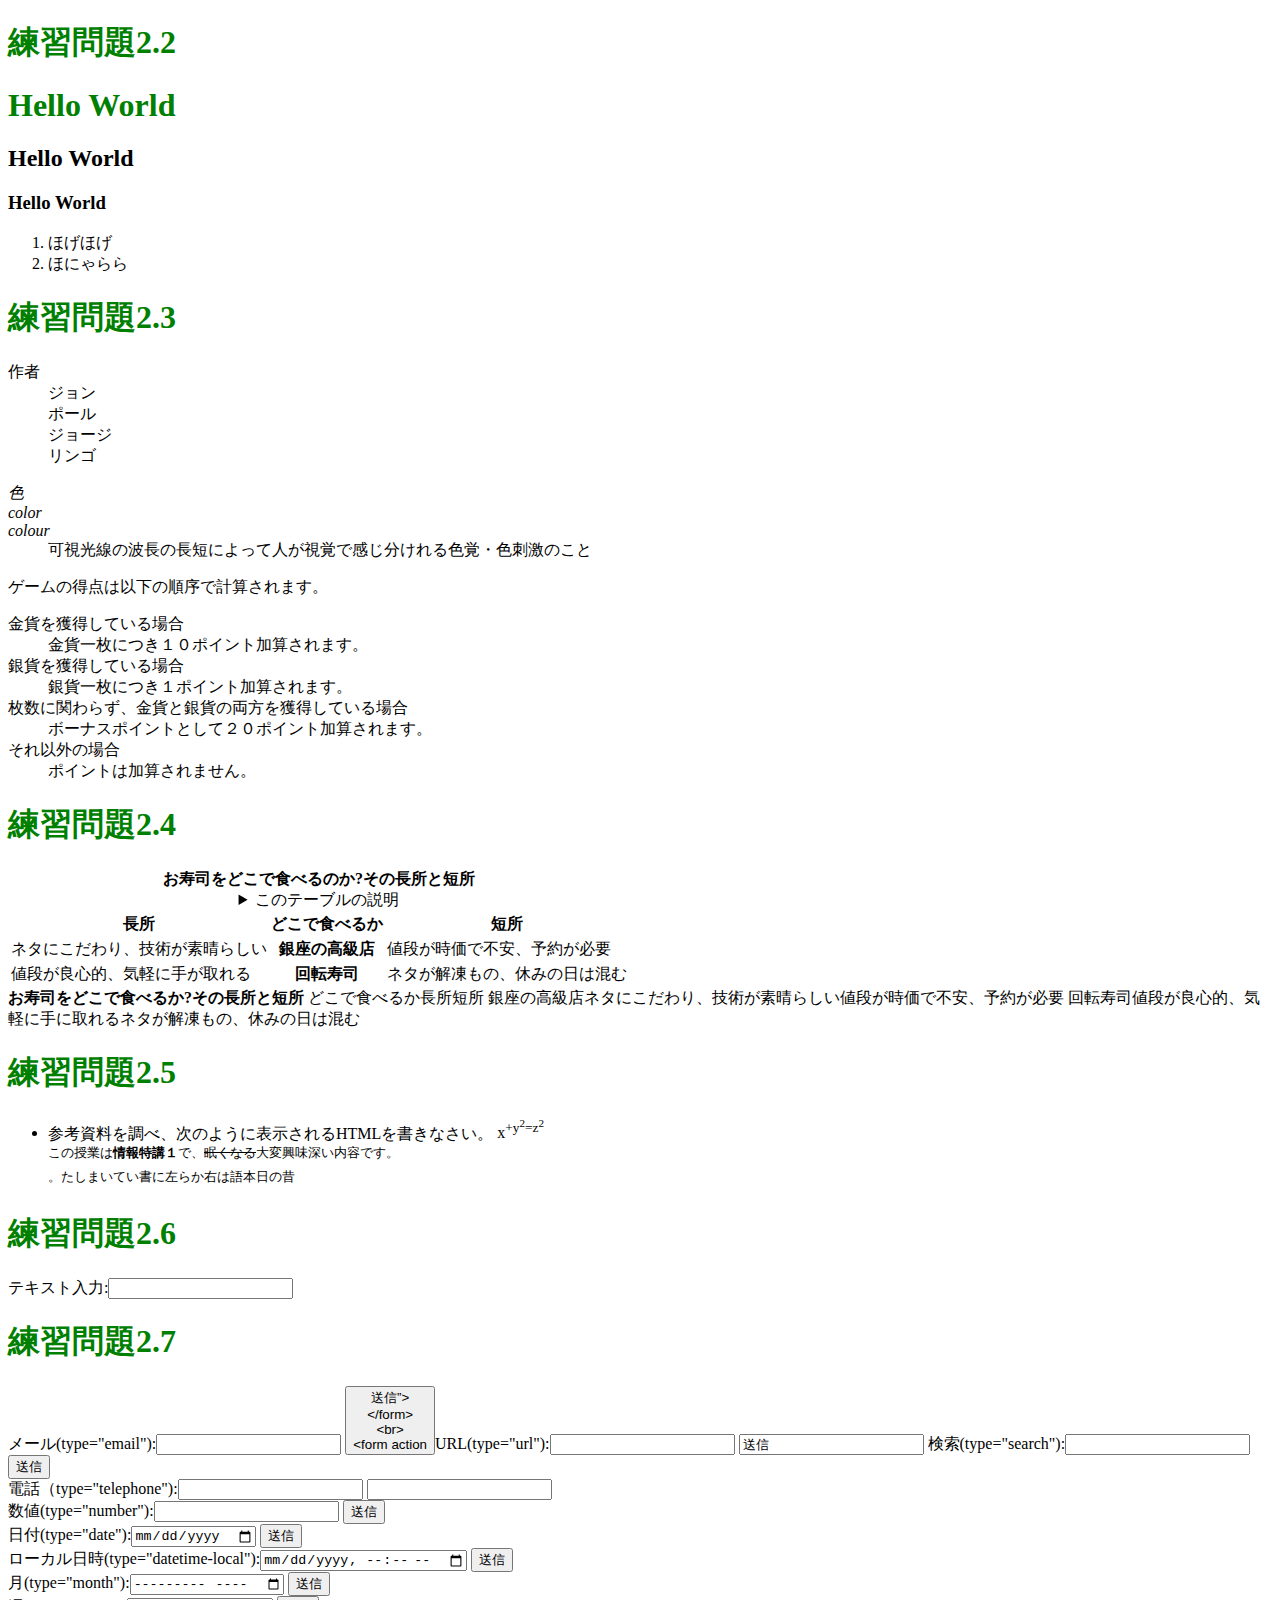
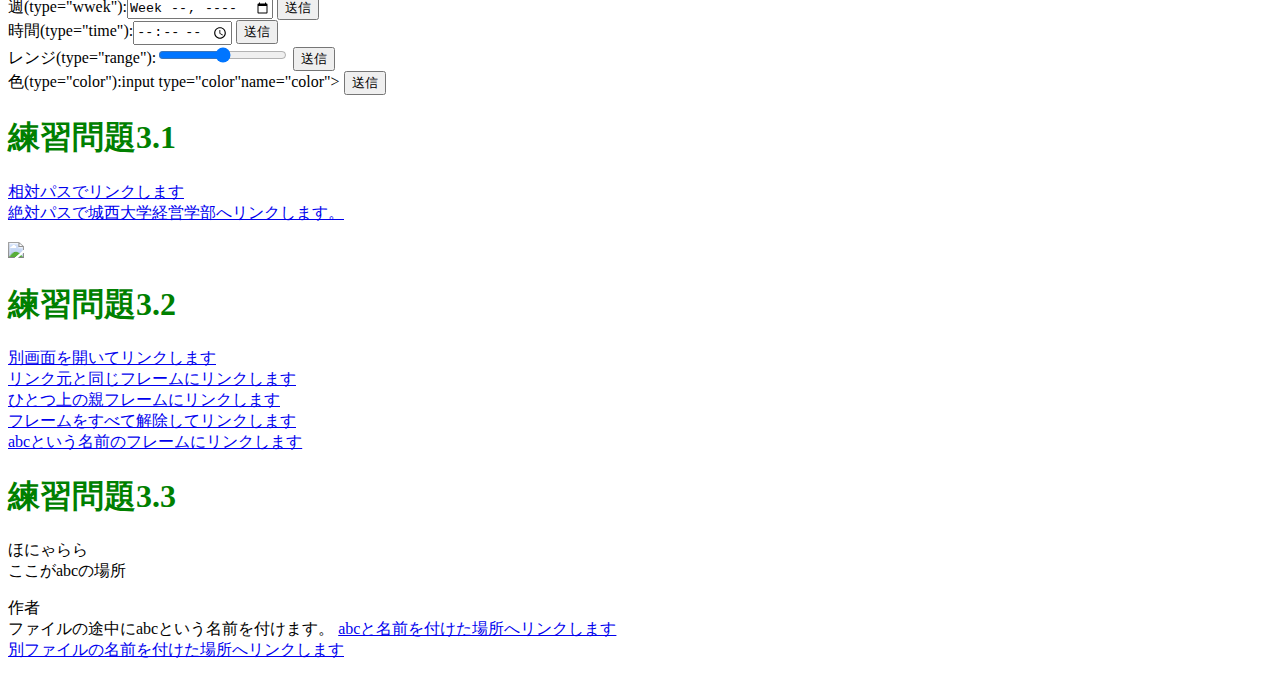
==== index.html @ 6d5d6d24 "Update index.html" ====
<!DOCTYPE html>
 
<html lang="ja">
 
<head>
 
<meta charset="UTF-8">
 
<title>web開発の練習１</title>
 
</head>
 
<body>
 
 <!--文字の大きさの練習-->
 
 <h1>練習問題2.2</h1>
 
 <h1>Hello World</h1>
 
 <h2>Hello World</h2>
 
 <h3>Hello World</h3>
 
 <ol>
  
   <li>ほげほげ</li>
  
   <li>ほにゃらら</li>
  
 </ol>
 
</body>

<body>

<h1>練習問題2.3</h1>

<dl>

<dt>作者</dt>
 
<dd>ジョン</dd>
 
<dd>ポール</dd>
 
<dd>ジョージ</dd>
 
<dd>リンゴ</dd>

</dl>

<dl>

<dt lang="ja"><dfn>色</dfn></dt>

<dt lang="en-US"><dfn>color</dfn></dt>

<dt lang="en-GB"><dfn>colour</dfn></dt>

<dd>可視光線の波長の長短によって人が視覚で感じ分けれる色覚・色刺激のこと</dd>
 
</dl>

<p>ゲームの得点は以下の順序で計算されます。</p>

 <dl>

 <dt>金貨を獲得している場合</dt>

 <dd>金貨一枚につき１０ポイント加算されます。</dd>

 <dt>銀貨を獲得している場合</dt>

 <dd>銀貨一枚につき１ポイント加算されます。</dd>

 <dt>枚数に関わらず、金貨と銀貨の両方を獲得している場合</dt>

 <dd>ボーナスポイントとして２０ポイント加算されます。</dd>

 <dt>それ以外の場合</dt>

 <dd>ポイントは加算されません。</dd>
  
 </dl>

</body>

<body>

<h1>練習問題2.4</h1>
 
<table>

<caption>

<strong>お寿司をどこで食べるのか?その長所と短所</strong>

<details>

<summary>このテーブルの説明</summary>

<p>以下のテーブルでは、２番目のカラムに寿司店のタイプが入られています。その左側にそのようなタイプのお店でお寿司を食べる場合の長所が、右側に短所が入られています。</p>

</details>

</caption>

<thead>

<tr><th>長所</th><th>どこで食べるか</th><th>短所</th></tr>
</thead>
<tbody>
<tr><td>ネタにこだわり、技術が素晴らしい</td><th>銀座の高級店</th><td>値段が時価で不安、予約が必要</td></tr>
<tr><td>値段が良心的、気軽に手が取れる</td><th>回転寿司</th><td>ネタが解凍もの、休みの日は混む</td></tr>
</tbody>
</table>
<tadle>
<caption>
<strong>お寿司をどこで食べるか?その長所と短所</strong>
</caption>
<thead>
<tr><th>どこで食べるか</th><th>長所</th><th>短所</th></tr>
</thead>
<tbody>
<tr><th>銀座の高級店</th><td>ネタにこだわり、技術が素晴らしい</td><td>値段が時価で不安、予約が必要</td></tr>
<tr><th>回転寿司</th><td>値段が良心的、気軽に手に取れる</td><td>ネタが解凍もの、休みの日は混む</td></tr>
</tbody>
</tadle>
</body>
<body>
<h1>練習問題2.5</h1>
<ul>
<li>参考資料を調べ、次のように表示されるHTMLを書きなさい。
<pstyie="margin:1ex">x<sup>+y<sup>2</sup>=z<sup>2</sup>
<br>
この授業は<b>情報特講１</b>で、<s>眠くなる</s>大変興味深い内容です。<br>
<bdo dir="rtl">昔の日本語は右から左に書いていました。</bdo></p>
</li>
</ul>
<body>
<h1>練習問題2.6</h1>
<p>テキスト入力:<input type="text"></p>
</body>
<body>
<h1>練習問題2.7</h1>
<form action="xxx.php"method="post">
 <ladel>メール(type="email"):<input type="email"name="email"></ladel>
<input type="submit"value="送信”>
</form>
<br>
<form action"xxx.php"method="post"><label>URL(type="url"):<input type="url"name="url">
</label>
<input type="sudmit"value="送信"></from>
<from action="xxx.php"method="post"><ladel>検索(type="search"):<input type="seach"name="search"></ladel>
<input type="submit"Value="送信"></form>
<form action="xxx.php"method="post"><label>電話（type="telephone"):<input type="tel"name=2tel"></label>
<input type=2submit"valye="送信"></form>
<form action="xxx.php"method="post"><ladel>数値(type="number"):<input type="number"name="number"></ladel>
<input type="submit"value="送信">
</form>
<form action="xxx.php"method="post"><label>日付(type="date"):<input type="date"name="date"></label>
<input type="submit"value="送信"></form>
<form action="xxx.php"method="post"><label>ローカル日時(type="datetime-local"):<input type="datetime-local"name=datetime-local"></label>
<input type="submit"value="送信"></form>
<form action="xxx.php"method="post"><ladel>月(type="month"):<input type="month"name="month"></ladel>
<input type="submit"value="送信"></form>
<form action="xxx.php"method="post"><label>週(type="wwek"):<input type="week"name="wwek"></label>
<input type="submit"value="送信"></form>
<form action="xxx.php"method="post"><label>時間(type="time"):<input type="time"name="time"></label>
<input type="submit"value="送信"></form>
<form action="xxx.php"method="post"><label>レンジ(type="range"):<input type="range"name="range"></label>
<input type="submit"value="送信"></form>
<form action="xxx.php"method="post"><label>色(type="color"):input type="color"name="color"></label>
<input type="submit"value="送信"></form>
</body>
<body>
<h1>練習問題3.1</h1>
<a href="a.html">相対パスでリンクします</a><br>
<a href=https://www.josai.ac.jp/management/>絶対パスで城西大学経営学部へリンクします。</a><br>
<a href="mailto:zm23011@josai.ac.jp"></a><br>
<a href=2https://www.josai.ac.jp/management/">
<img src=2./image/keiei_small.jpg"alt="城西大学経営学部"></a>
</body>
<body>
<h1>練習問題3.2</h1>
<a href="a.html"target="_blank">別画面を開いてリンクします</a><br>
<a href="a.html"target="_self">リンク元と同じフレームにリンクします</a><br>
<a href="a.html"target="_parent">ひとつ上の親フレームにリンクします</a><br>
<a href="a.html"target="_top">フレームをすべて解除してリンクします</a><br>
<a href="a.html"target="abc">abcという名前のフレームにリンクします</a><br>
</body>
<body>
<h1>練習問題3.3</h1>
<li>ほにゃらら</li>
  </ol>
<a id="abc">ここがabcの場所</a>
<dl>
  <dt>作者</dt>
ファイルの途中にabcという名前を付けます。
<a href="#abc">abcと名前を付けた場所へリンクします</a><br>
<a href="a.html#def">別ファイルの名前を付けた場所へリンクします</a>
</dl>
</body>
<title>web開発の練習2023</title>
<link rel="styiesheet"href="mystyle.css">
<head>
 <meta charset="UTF-8">
 <title>Wed開発の練習２</title>
 <link rel="stylesheet"href="mystyle.css">
 <script src="myjs.js"></script>
</head>
---- mystyle.css ----
h1{color:green;}
---- mystyle.css ----
h1{color:green;}
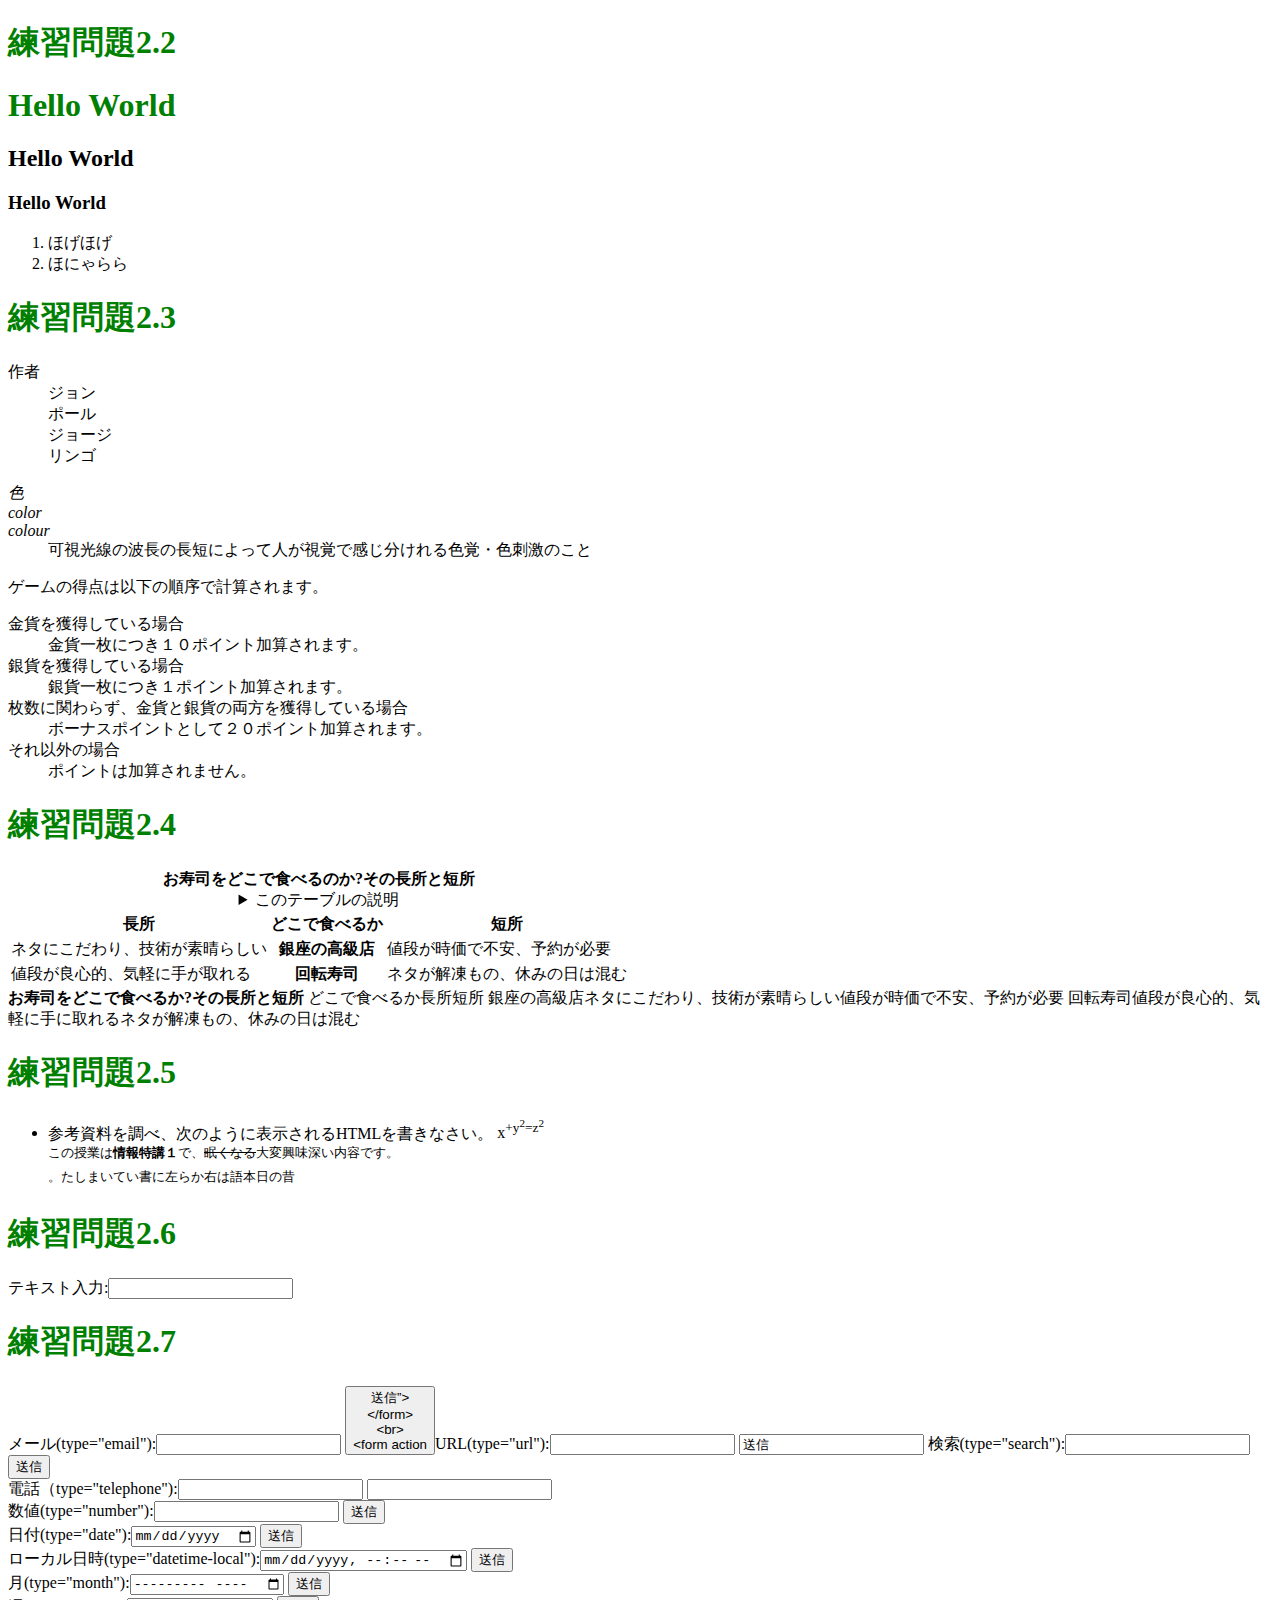
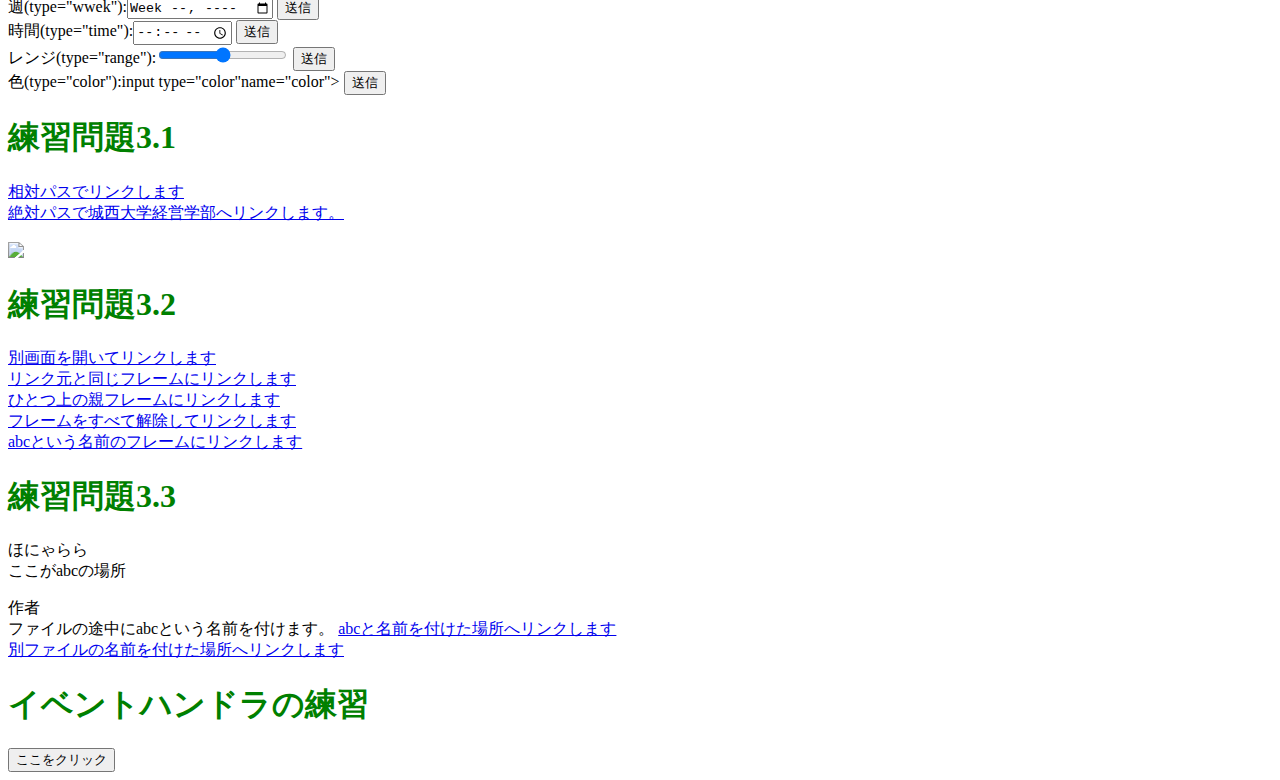
==== commit 64be35b1: "Update index.html" ====
--- a/index.html
+++ b/index.html
@@ -210,3 +210,7 @@
  <link rel="stylesheet"href="mystyle.css">
  <script src="myjs.js"></script>
 </head>
+<body>
+<h1>イベントハンドラの練習</h1>
+<input type="button"value="ここをクリック"ondblclick="alert('Hello,Taku!');">
+</body>
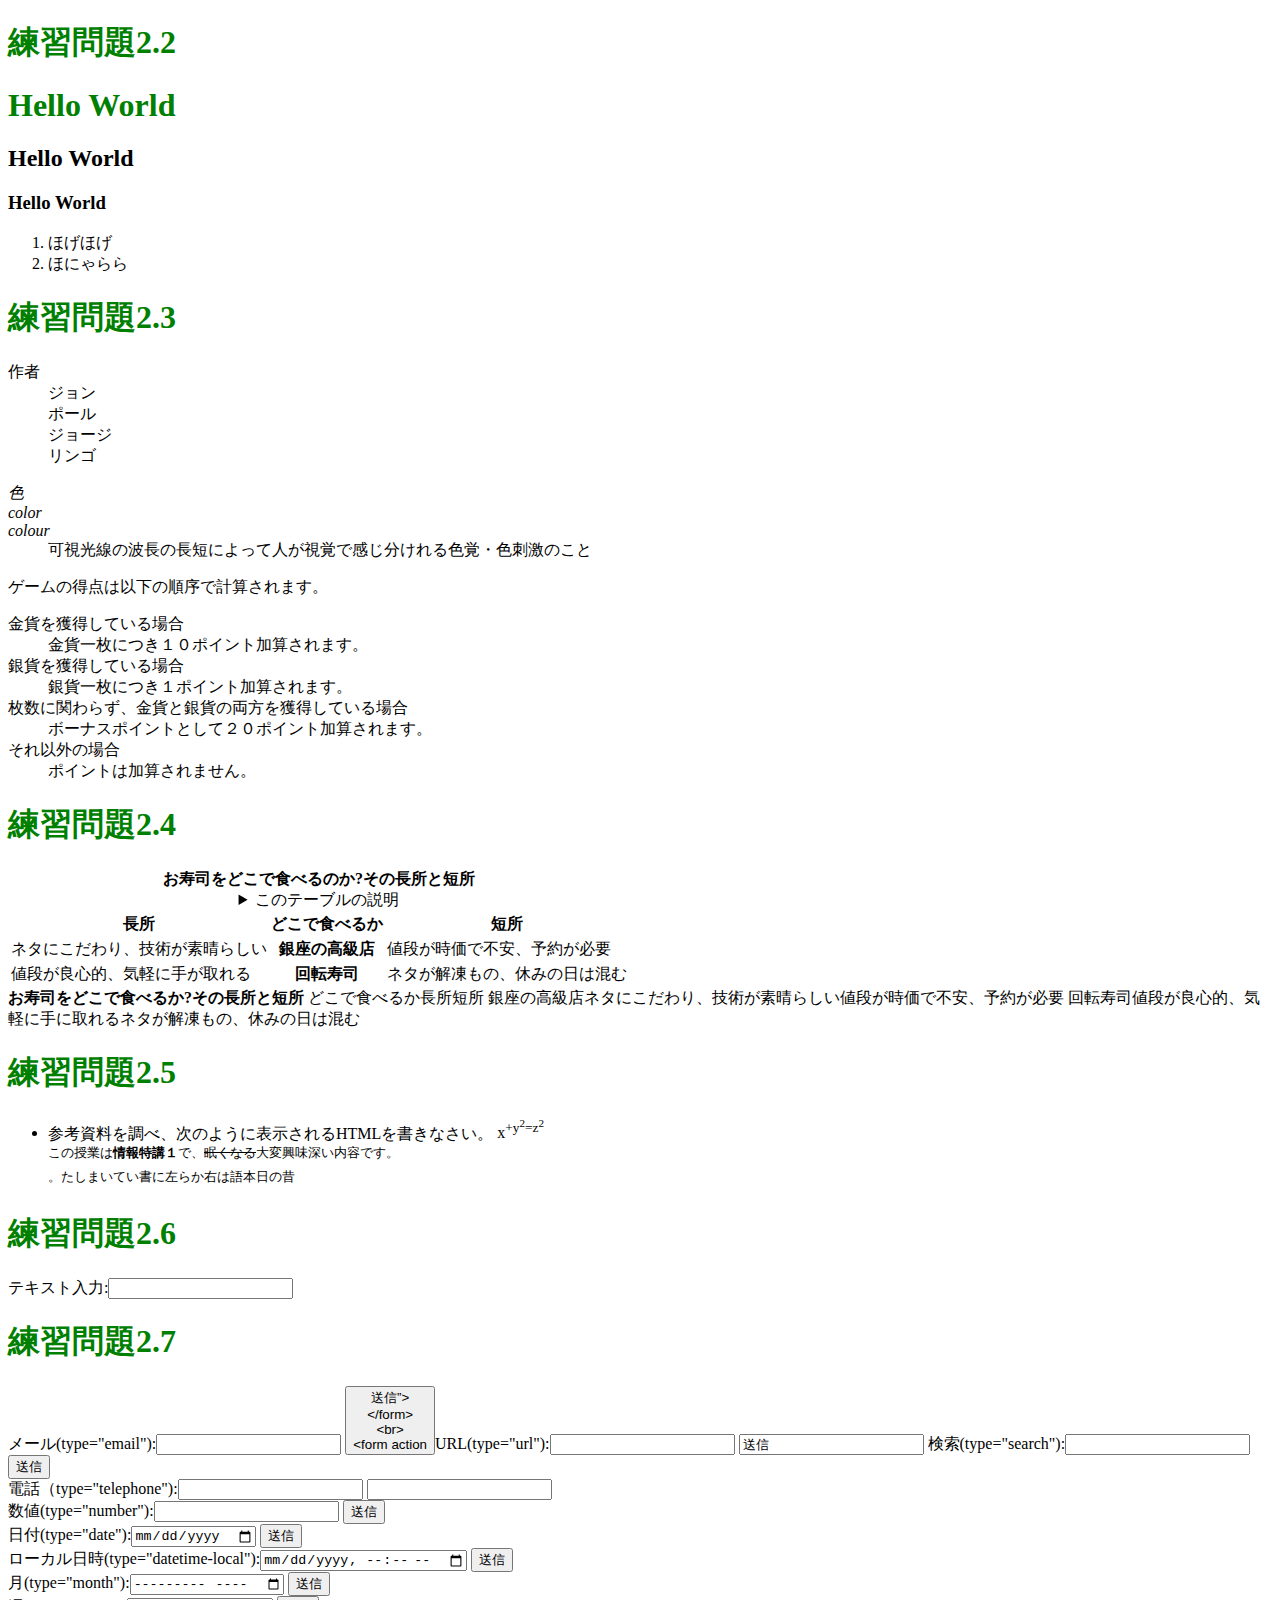
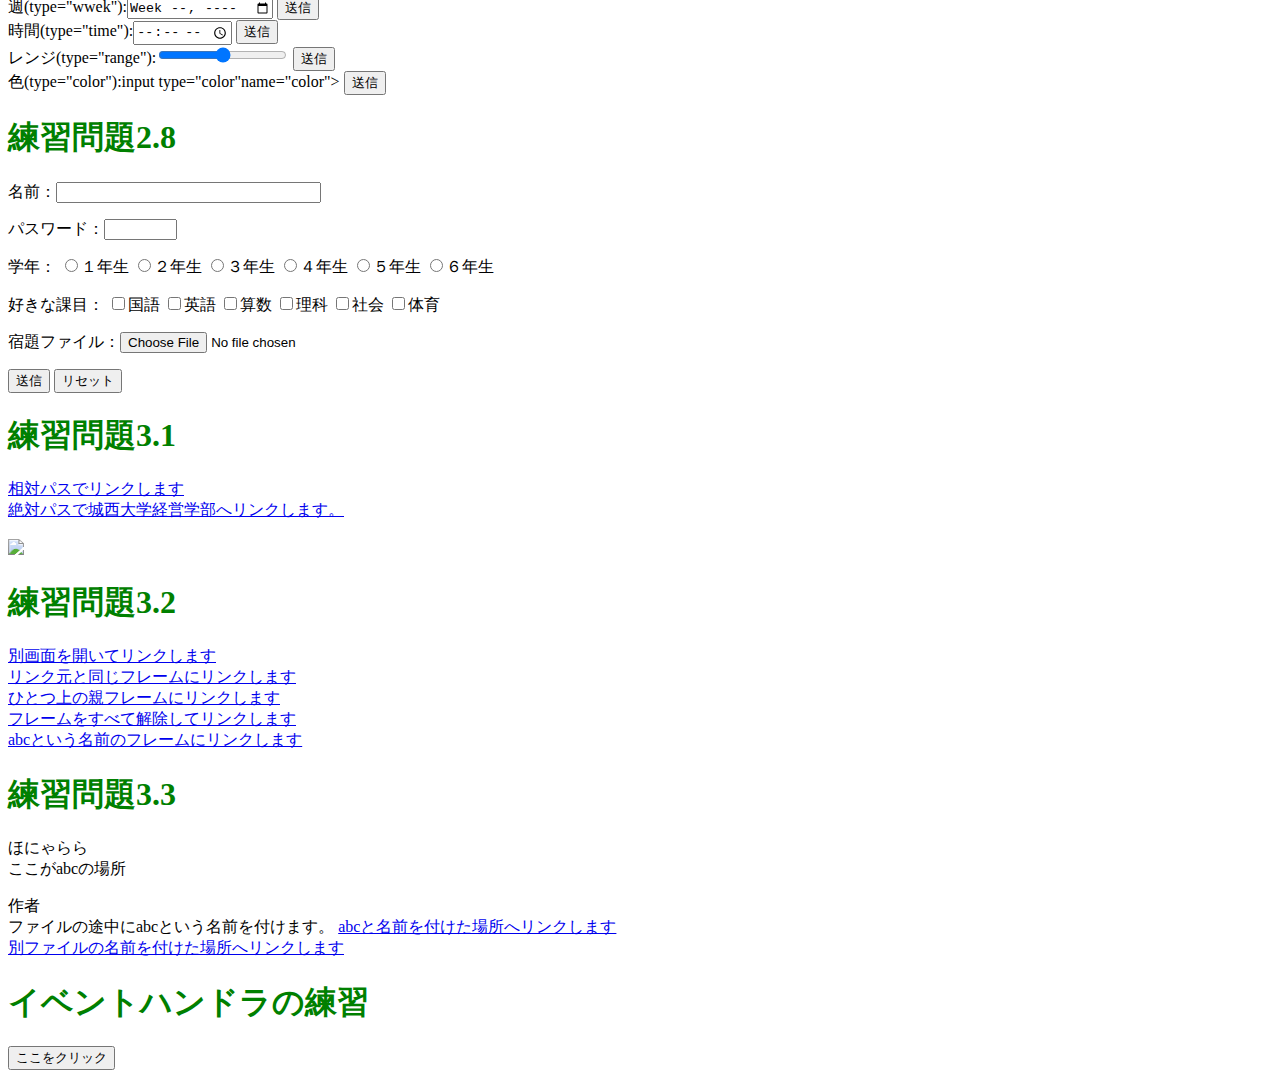
==== commit f6ced2a9: "Update index.html" ====
--- a/index.html
+++ b/index.html
@@ -175,6 +175,32 @@
 <input type="submit"value="送信"></form>
 </body>
 <body>
+<h1>練習問題2.8</h1>
+<p><label>名前：<input type="text" name="name" size="30" maxlength="20"></label></p>
+<p><label>パスワード：<input type="password" name="pass" size="6"maxlength="4"></label></p>
+<p>学年：
+<label><input type="radio" name="gakunen" value="1">１年生</label>
+<label><input type="radio" name="gakunen" value="2">２年生</label>
+<label><input type="radio" name="gakunen" value="3">３年生</label>
+<label><input type="radio" name="gakunen" value="4">４年生</label>
+<label><input type="radio" name="gakunen" value="5">５年生</label>
+<label><input type="radio" name="gakunen" value="6">６年生</label>
+</p>
+<p>好きな課目：
+<label><input type="checkbox" name="kamoku" value="kokugo">国語</label>
+<label><input type="checkbox" name="kamoku" value="eigo">英語</label>
+<label><input type="checkbox" name="kamoku" value="sansu">算数</label>
+<label><input type="checkbox" name="kamoku" value="rika">理科</label>
+<label><input type="checkbox" name="kamoku" value="syakai">社会</label>
+<label><input type="checkbox" name="kamoku" value="taiiku">体育</label>
+</p>
+<p><label>宿題ファイル：<input type="file" name="syukudai"></label></p>
+<p>
+<input type="submit" value="送信">
+<input type="reset" value="リセット">
+</p>
+</body>
+<body>
 <h1>練習問題3.1</h1>
 <a href="a.html">相対パスでリンクします</a><br>
 <a href=https://www.josai.ac.jp/management/>絶対パスで城西大学経営学部へリンクします。</a><br>
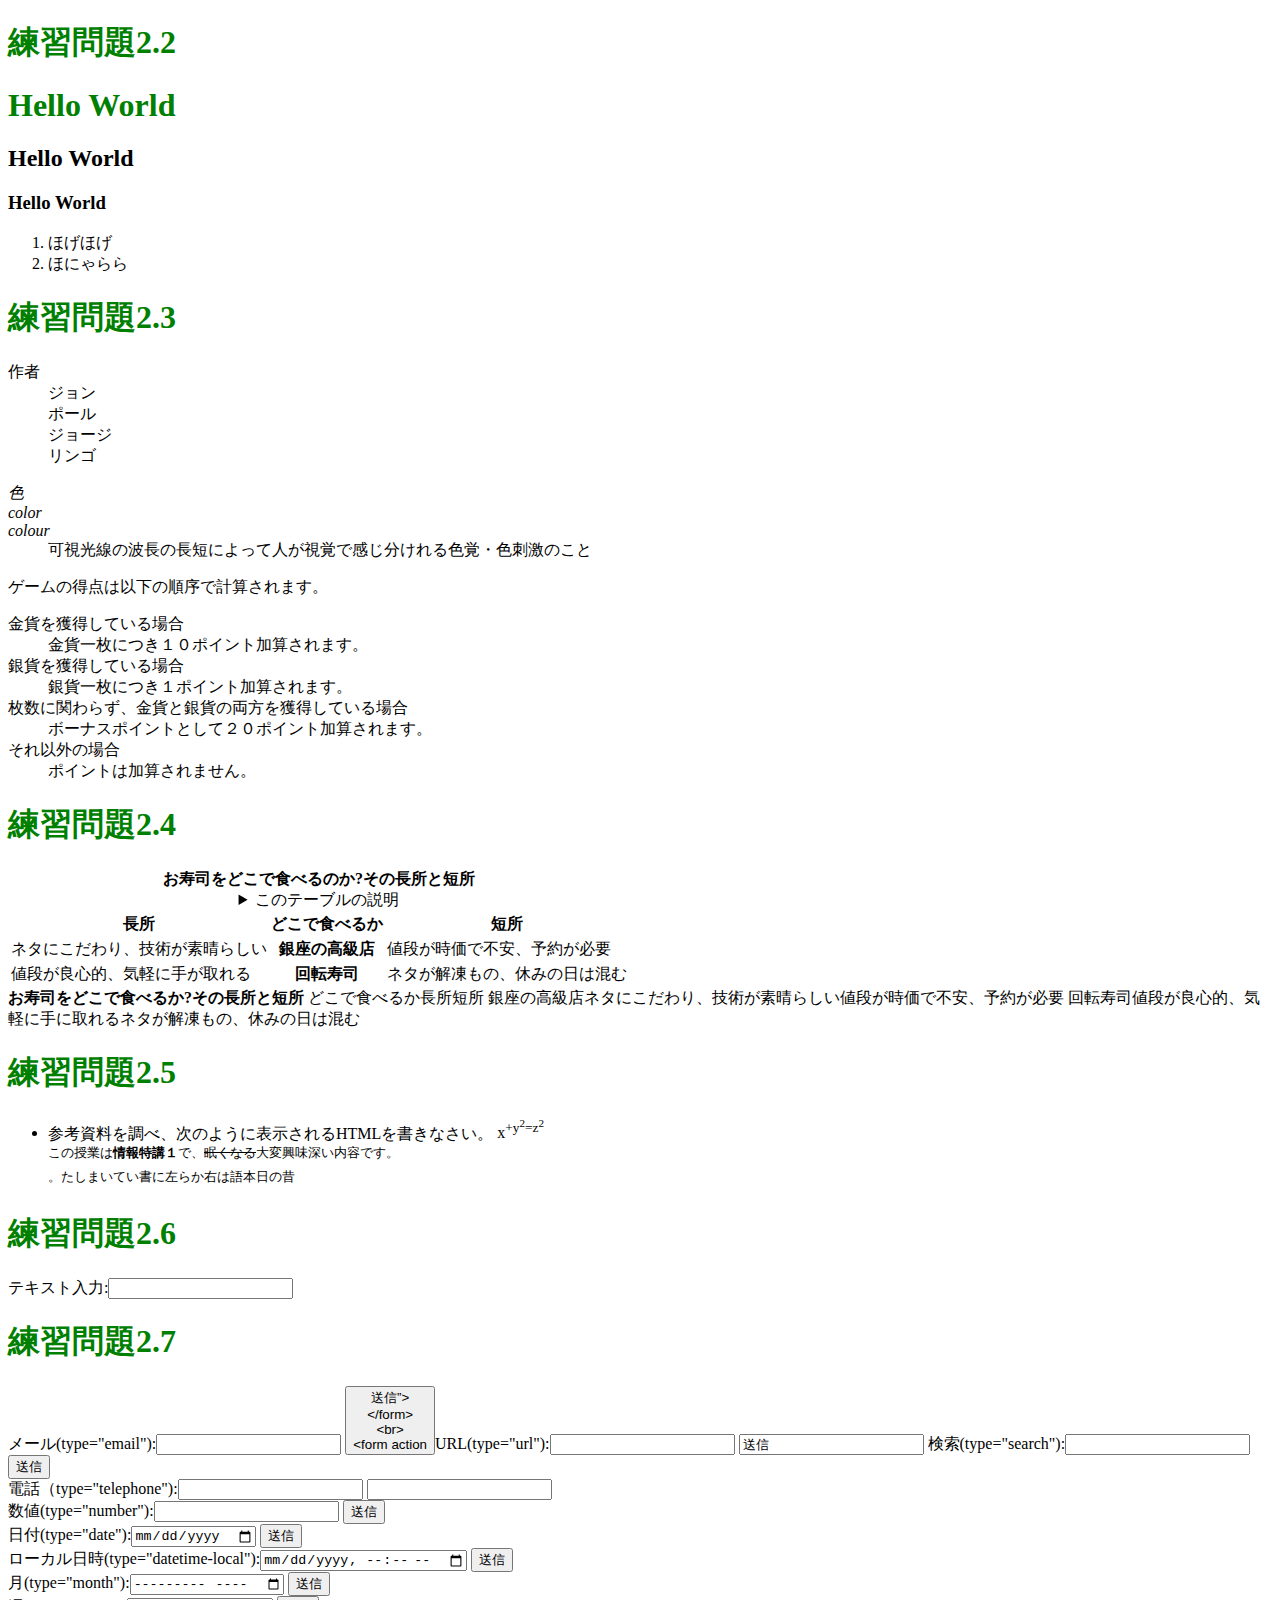
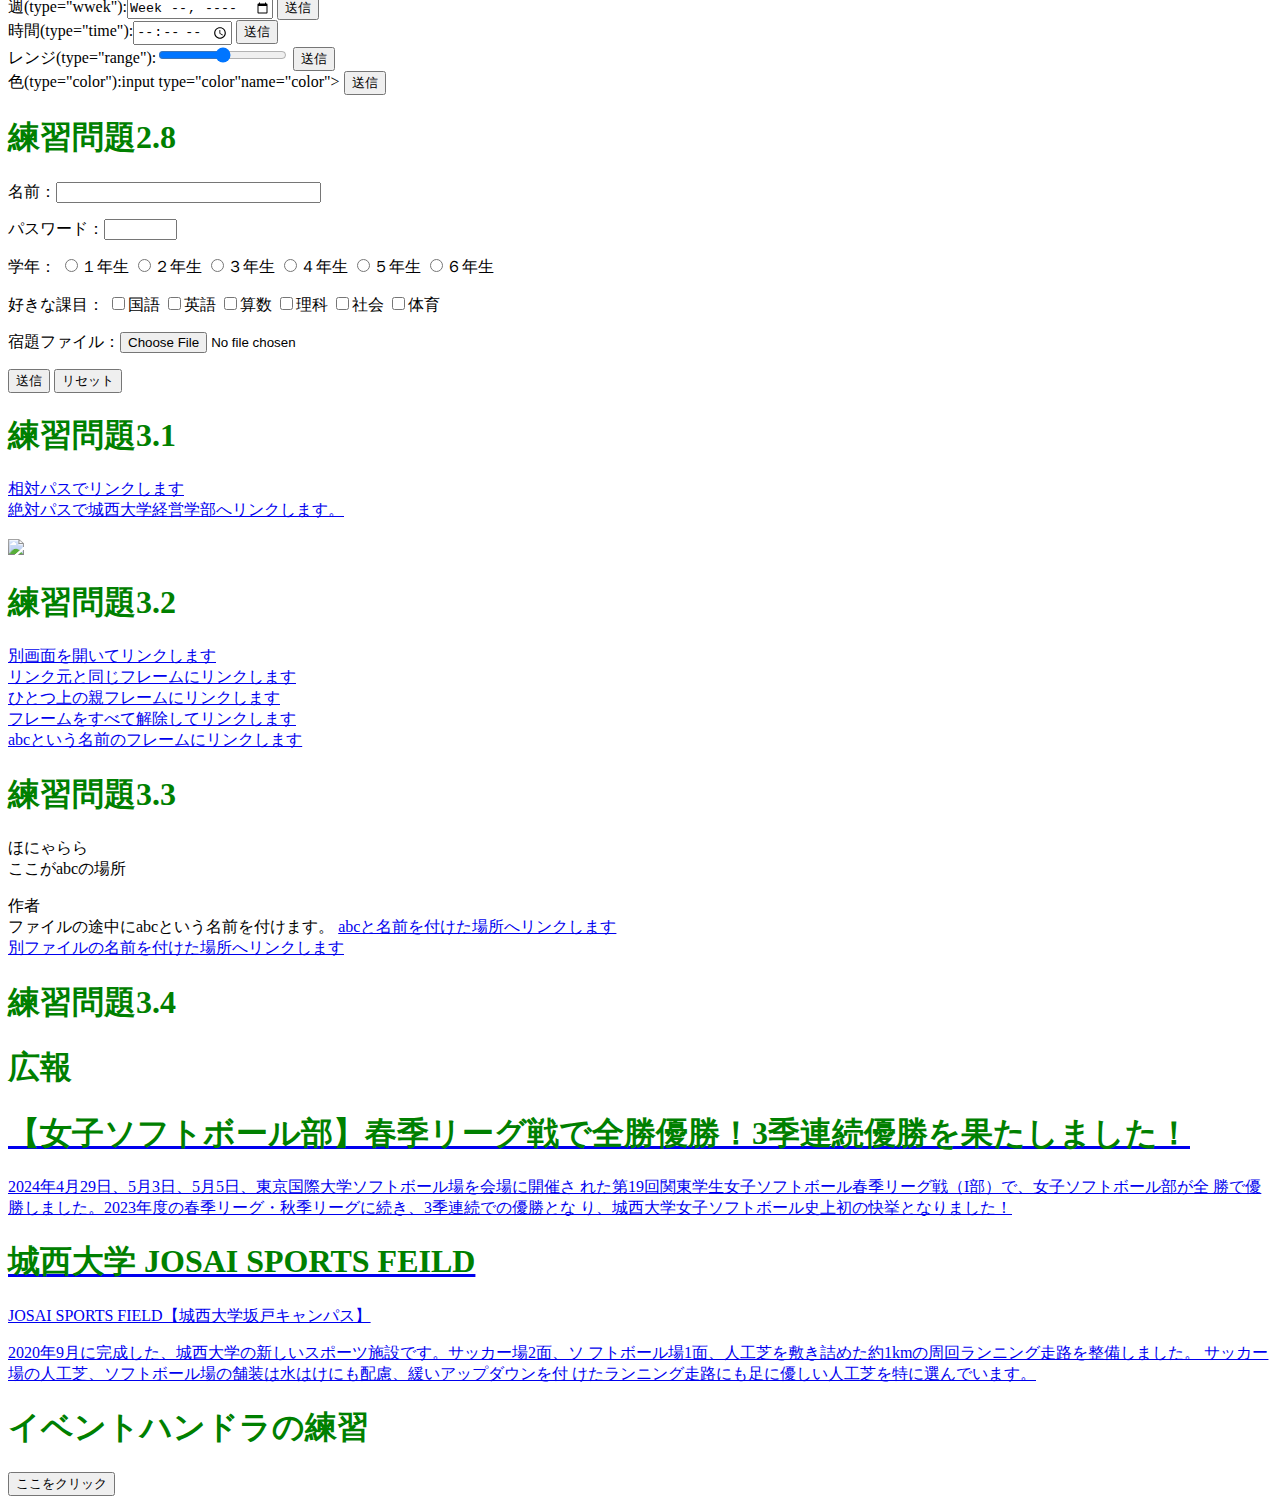
==== commit b91f704e: "Update index.html" ====
--- a/index.html
+++ b/index.html
@@ -228,6 +228,30 @@
 <a href="a.html#def">別ファイルの名前を付けた場所へリンクします</a>
 </dl>
 </body>
+<body>
+<h1>練習問題3.4</h1>
+<aside class=“ad”>
+<h1>広報</h1>
+<a href=“https://sports.josai.ac.jp/news/nid00000270.html?_ga=2.108260102.546799402.1715649811-1950105430.1715649811”>
+<section>
+<h1>【女子ソフトボール部】春季リーグ戦で全勝優勝！3季連続優勝を果たしました！</h1>
+<p>2024年4月29日、5月3日、5月5日、東京国際大学ソフトボール場を会場に開催さ
+ れた第19回関東学生女子ソフトボール春季リーグ戦（I部）で、女子ソフトボール部が全
+ 勝で優勝しました。2023年度の春季リーグ・秋季リーグに続き、3季連続での優勝とな
+ り、城西大学女子ソフトボール史上初の快挙となりました！</p></section></a>
+<a href=“https://www.josai.ac.jp/about/facility/shimokawara/”>
+<section>
+<h1>城西大学 JOSAI SPORTS FEILD </h1>
+<p> JOSAI SPORTS FIELD【城西大学坂戸キャンパス】</p>
+<p>2020年9月に完成した、城西大学の新しいスポーツ施設です。サッカー場2面、ソ
+フトボール場1面、人工芝を敷き詰めた約1kmの周回ランニング走路を整備しました。
+サッカー場の人工芝、ソフトボール場の舗装は水はけにも配慮、緩いアップダウンを付
+けたランニング走路にも足に優しい人工芝を特に選んでいます。</p>
+</section></a>
+</aside>
+</body>
+</aside>
+</body>
 <title>web開発の練習2023</title>
 <link rel="styiesheet"href="mystyle.css">
 <head>
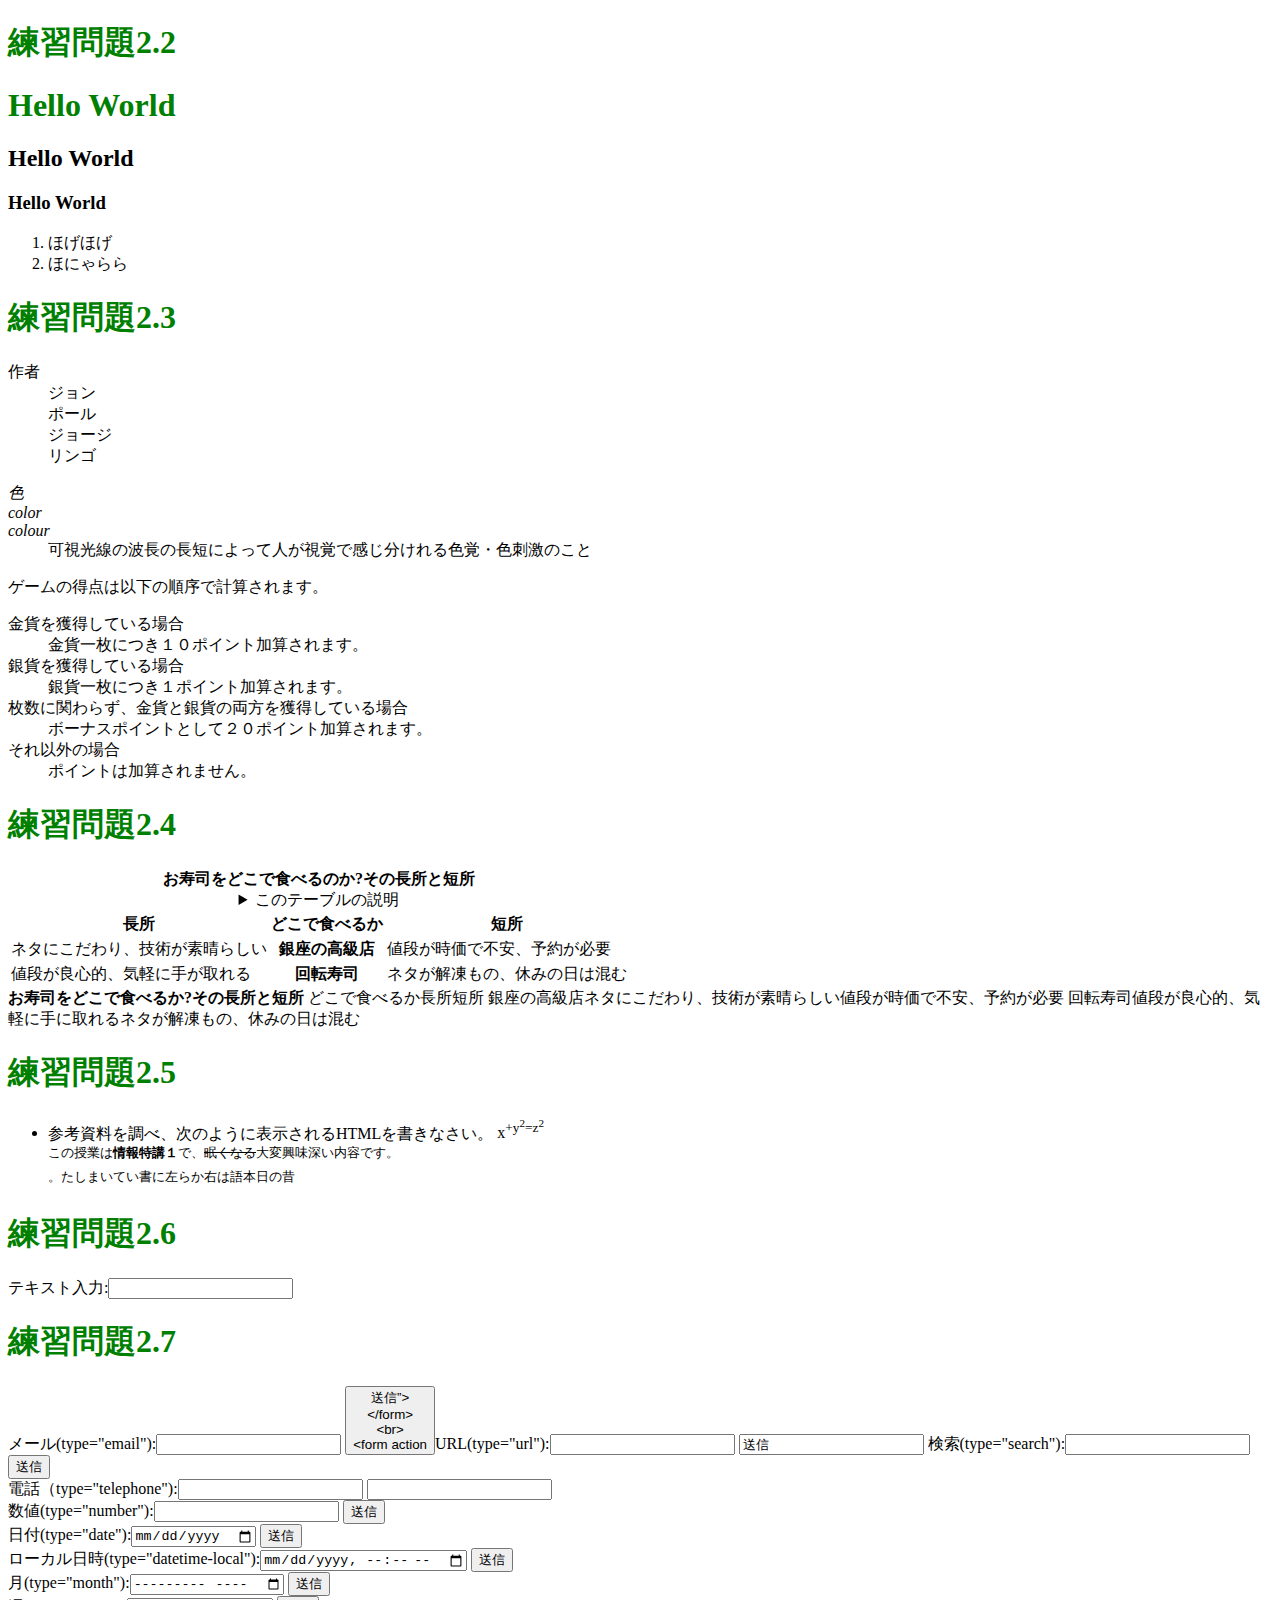
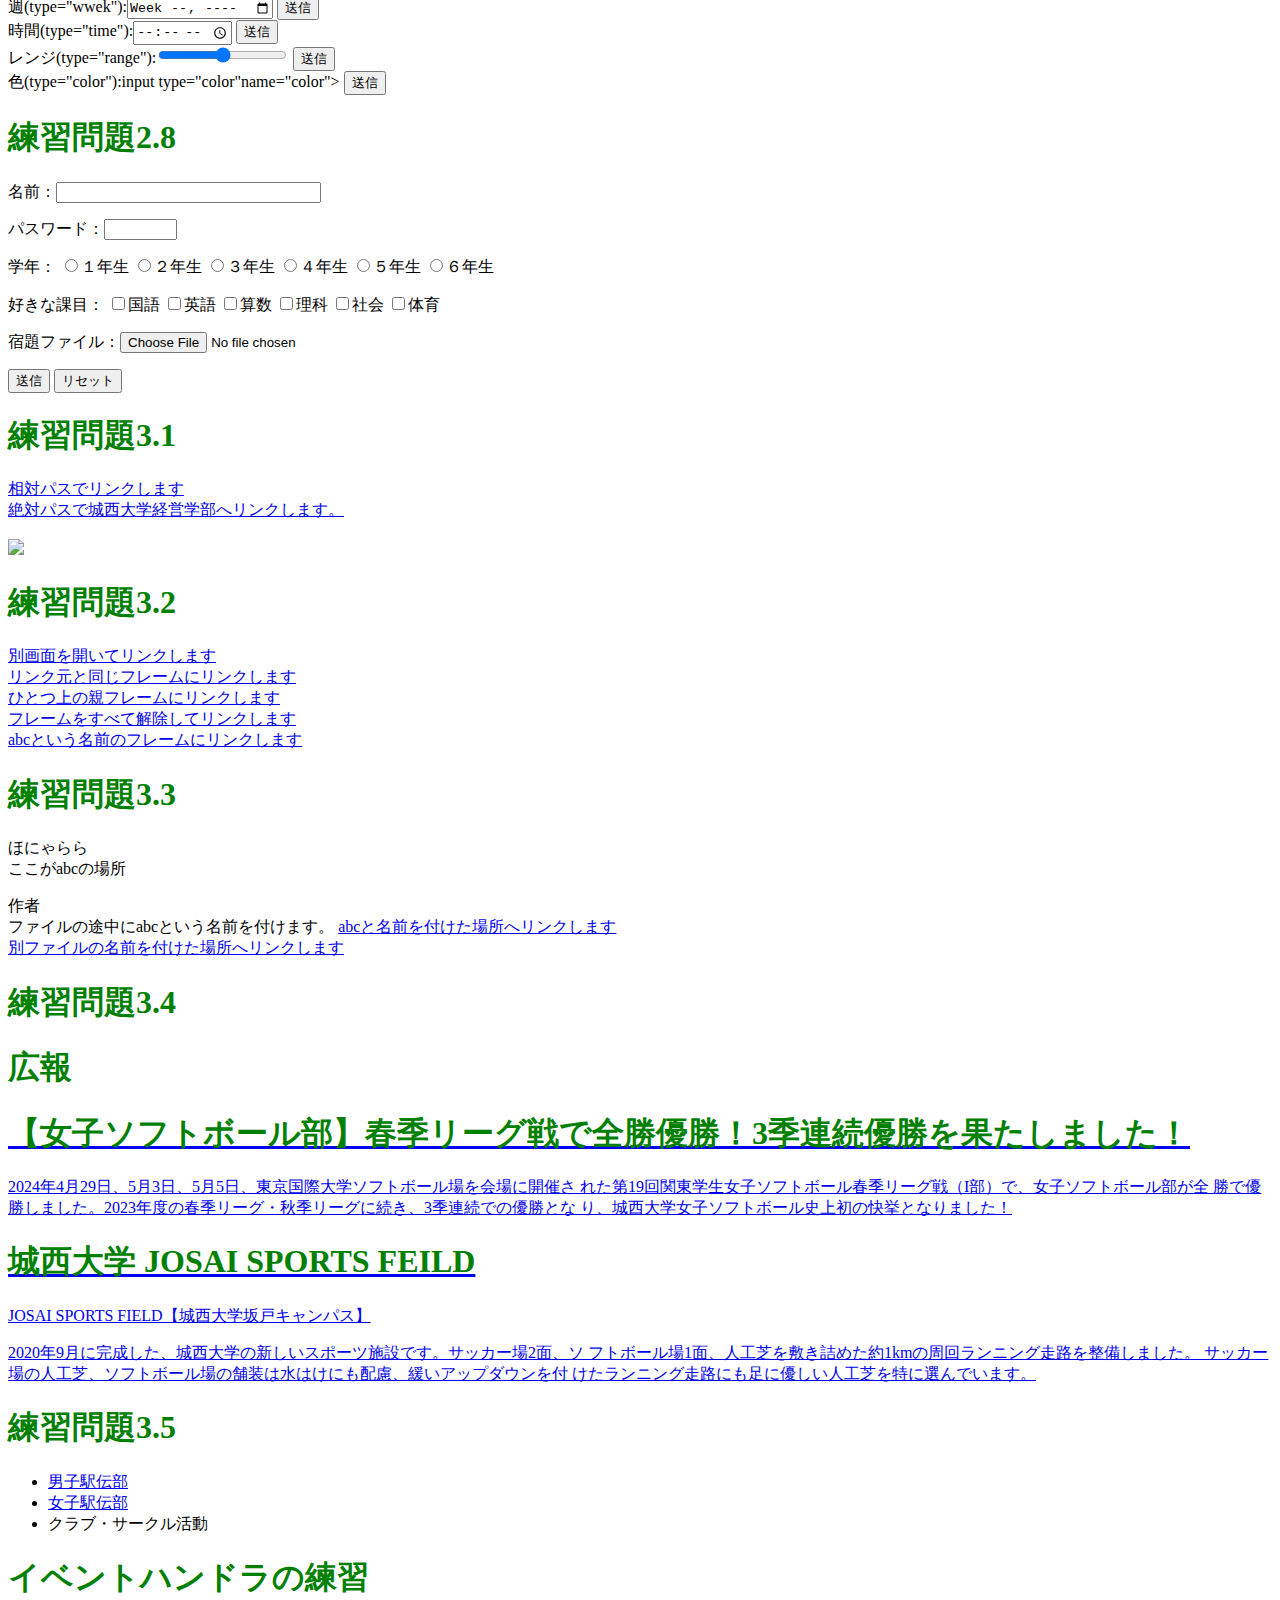
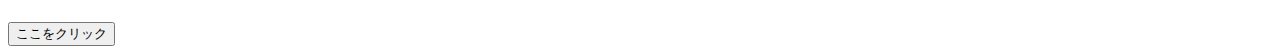
==== commit cecf5c01: "Update index.html" ====
--- a/index.html
+++ b/index.html
@@ -250,6 +250,16 @@
 </section></a>
 </aside>
 </body>
+<body>
+<h1>練習問題3.5</h1>
+<nav>
+<ul>
+<li><a href=“https://sports.josai.ac.jp/club/dansiekiden/”>男子駅伝部</a></li>
+<li><a href=“https://sports.josai.ac.jp/club/josiekiden/”>女子駅伝部</a></li>
+<li><a>クラブ・サークル活動</a></li>
+</ul>
+</nav>
+</body>
 </aside>
 </body>
 <title>web開発の練習2023</title>
